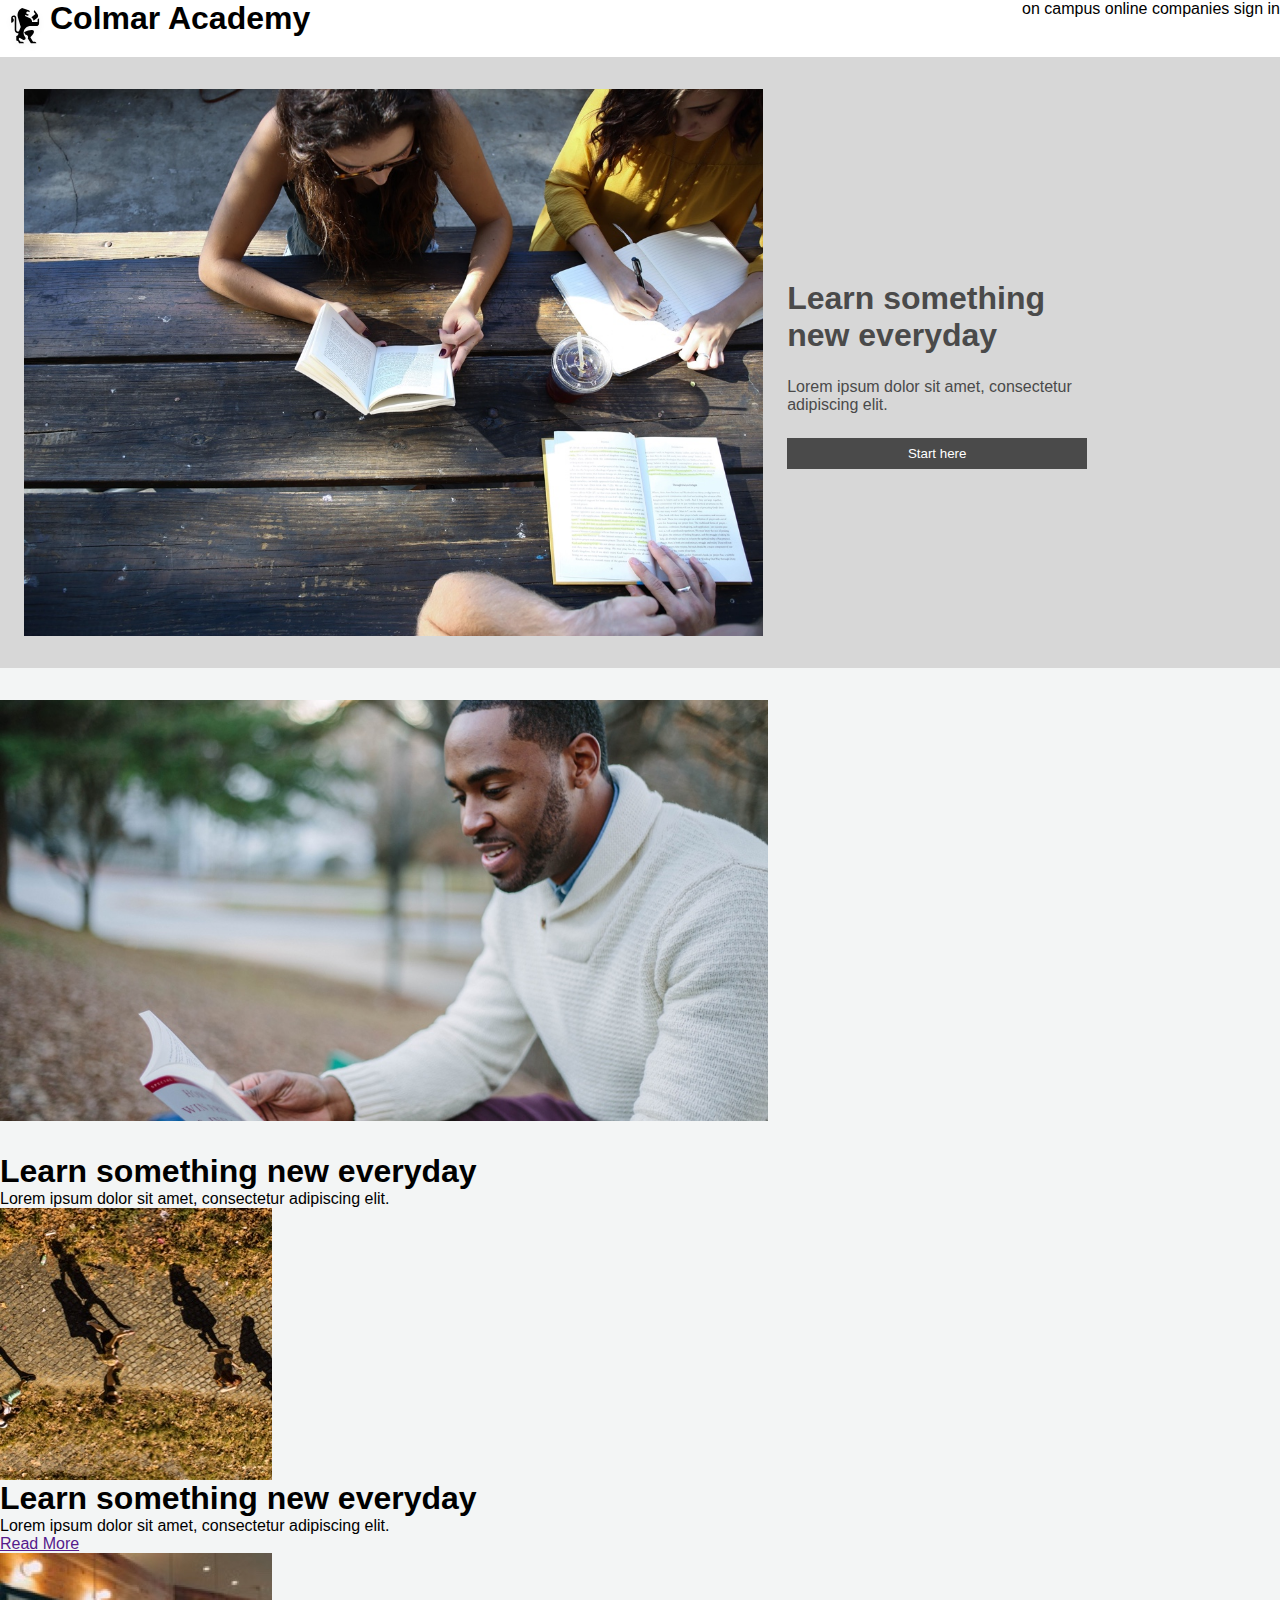
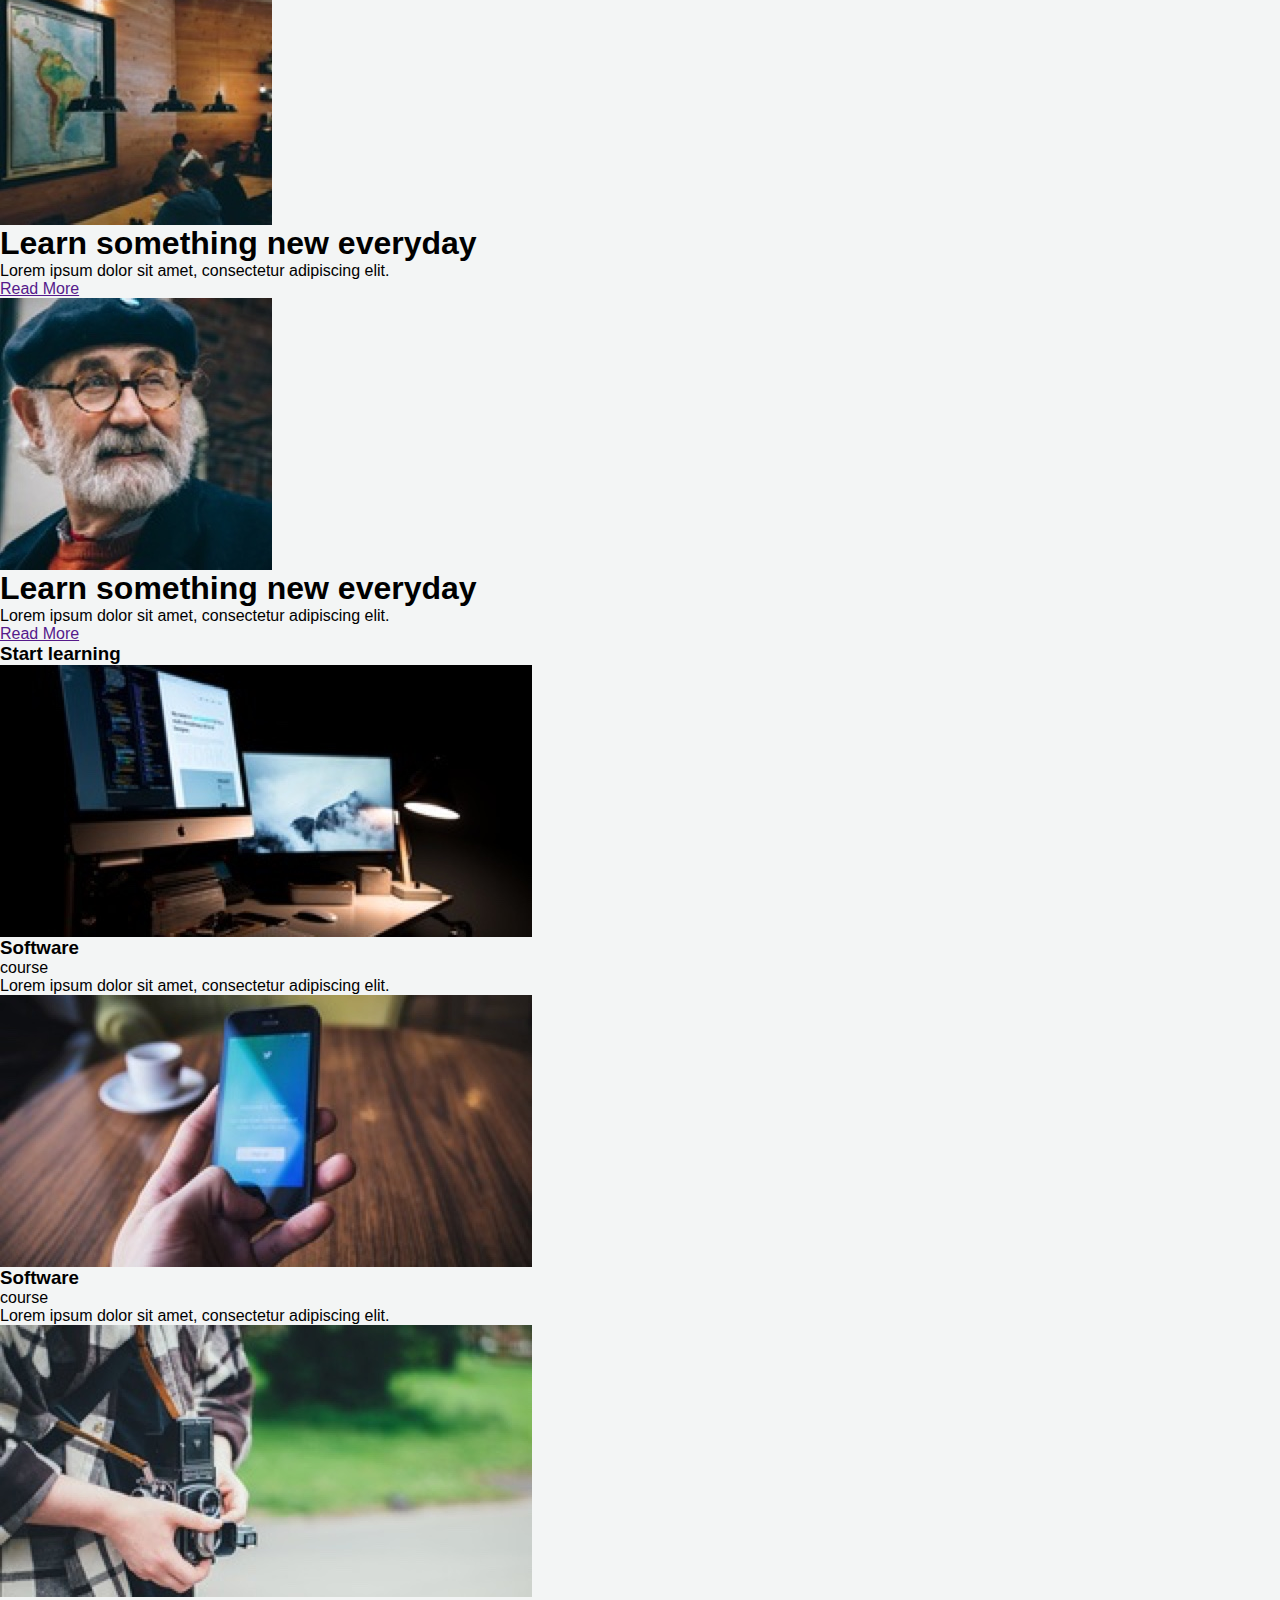
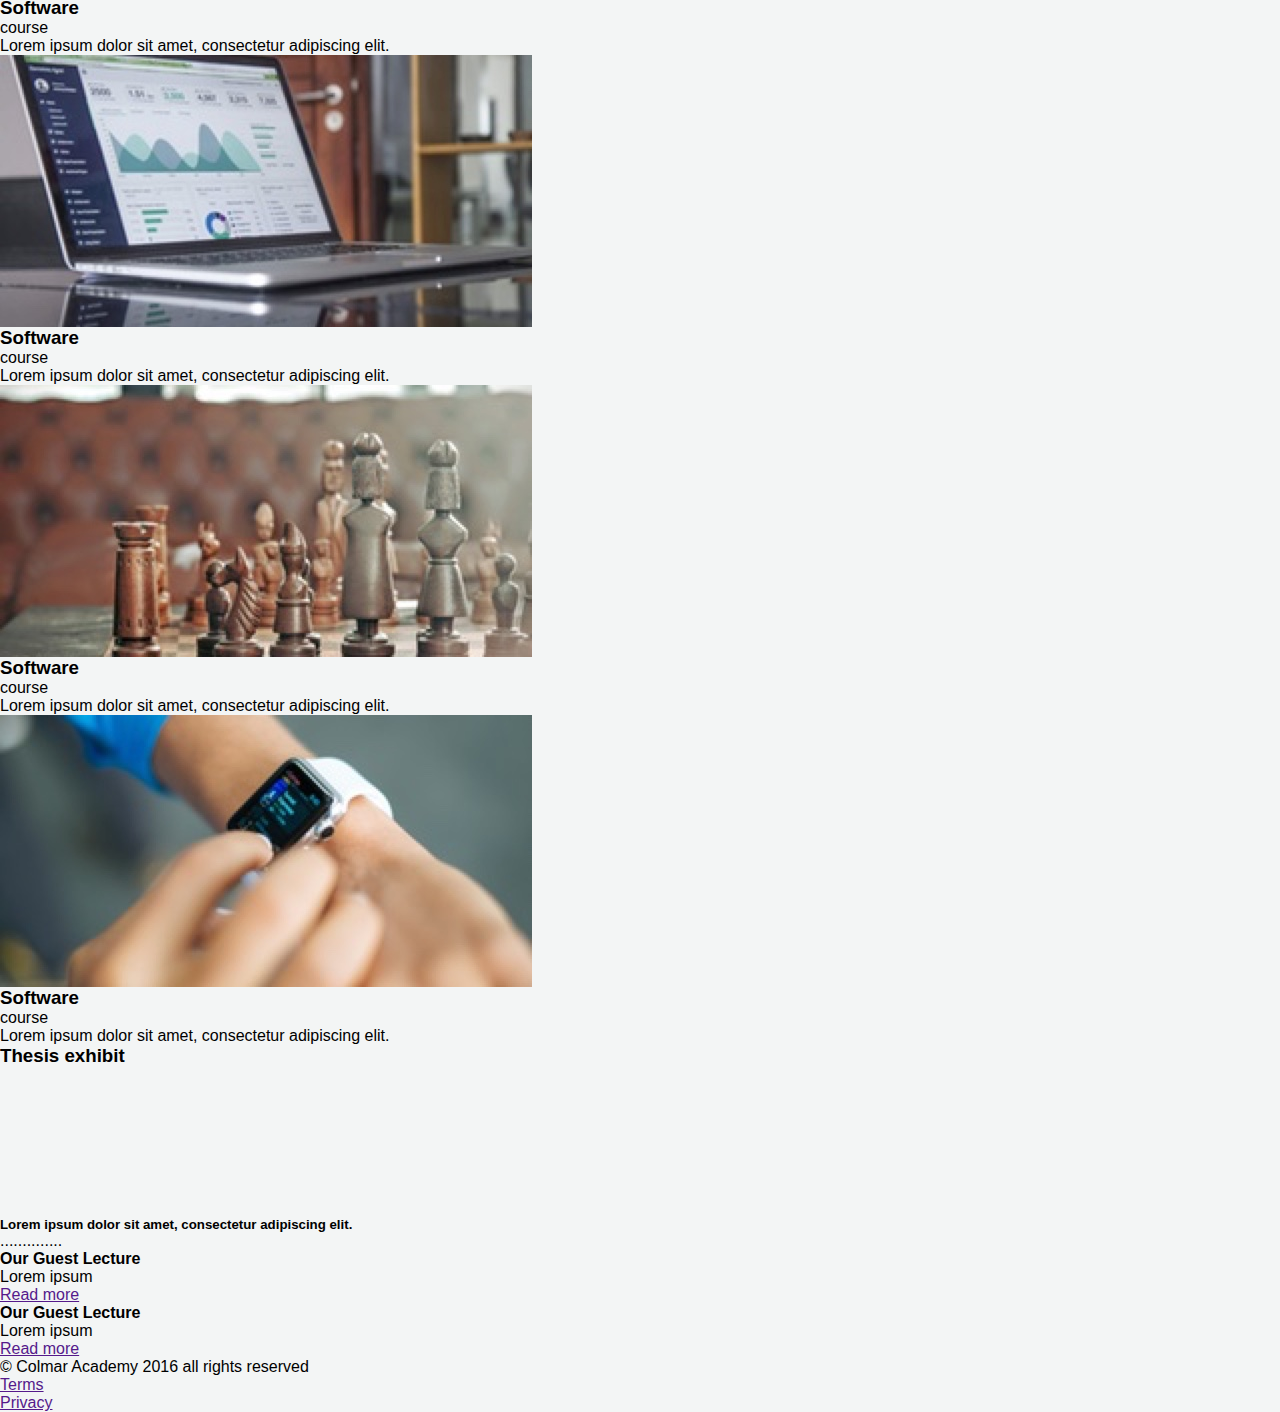
==== colmar/index.html @ 3782c5f1 "test" ====
<html>
	<head>
	  <meta name="viewport" content="width=device-width, initial-scale=1.0" />
	  <link href='index.css' rel="stylesheet"/>
	  <link href="mobile.css" rel="stylesheet"/>
	  <link href="http://fonts.cdnfonts.com/css/avenir-next-lt-pro" rel="stylesheet" />
	</head>
	<body>
		<nav class="navbar">
			<div class="logo">
			<img src="assets/images/ic-logo.svg" class="logo" alt="">
			<h1>Colmar Academy</h1>
			</div>
			<ul>
				<li>on campus</li>
				<li>online</li>
				<li>companies</li>
				<li>sign in</li>
			</ul>
		</nav>
	  <div id="banner-container">
		<img src="assets/images/banner.jpg"></img>
		<div id="banner-text">
		  <h1>Learn something new everyday</h1>
		  <p>Lorem ipsum dolor sit amet, consectetur adipiscing elit.</p>
		  <button>Start here</button>
		</div>
	  </div>

	  <div id="section-2">
		<div class="img-2-wrap">
			<img src="assets/images/information-main.jpg"></img>
	  		<h1>Learn something new everyday</h1>
			<p>Lorem ipsum dolor sit amet, consectetur adipiscing elit.</p>
		</div>
		<div class="content-right">
			<div class="box-sidebg-light">
			<img src="assets/images/information-orientation.jpg"></img>
			<h1>Learn something new everyday</h1>
			<p>Lorem ipsum dolor sit amet, consectetur adipiscing elit.</p>
			<a href="">Read More</a>
		</div>
		<div class="box-sidebg-light">
			<img src="assets/images/information-campus.jpg"></img>
			<h1>Learn something new everyday</h1>
			<p>Lorem ipsum dolor sit amet, consectetur adipiscing elit.</p>
			<a href="">Read More</a>
		</div>
		<div class="box-sidebg-light">
			<img src="assets/images/information-guest-lecture.jpg"></img>	
			<h1>Learn something new everyday</h1>
			<p>Lorem ipsum dolor sit amet, consectetur adipiscing elit.</p>
			<a href="">Read More</a>
		</div>
	  </div>

	  <div>
		<div class="section-3">
			<h3>Start learning</h3>
			<div>
				<img src="assets/images/course-software.jpg" alt="">
				<h3>Software</h3>
				<p>course</p>
				<p>Lorem ipsum dolor sit amet, 
				consectetur adipiscing elit.</p>
			</div>
			<div>
				<img src="assets/images/course-computer-art.jpg" alt="">
				<h3>Software</h3>
				<p>course</p>
				<p>Lorem ipsum dolor sit amet, 
				consectetur adipiscing elit.</p>
			</div>
			<div>
				<img src="assets/images/course-design.jpg" alt="">
				<h3>Software</h3>
				<p>course</p>
				<p>Lorem ipsum dolor sit amet, 
				consectetur adipiscing elit.</p>
			</div>
			<div>
				<img src="assets/images/course-data.jpg" alt="">
				<h3>Software</h3>
				<p>course</p>
				<p>Lorem ipsum dolor sit amet, 
				consectetur adipiscing elit.</p>
			</div>
			<div>
				<img src="assets/images/course-business.jpg" alt="">
				<h3>Software</h3>
				<p>course</p>
				<p>Lorem ipsum dolor sit amet, 
				consectetur adipiscing elit.</p>
			</div>
			<div>
				<img src="assets/images/course-marketing.jpg" alt="">
				<h3>Software</h3>
				<p>course</p>
				<p>Lorem ipsum dolor sit amet, 
				consectetur adipiscing elit.</p>
			</div>
		</div>
	  </div>
	  
	<div class="section-4">
		<h3>Thesis exhibit</h3>
		<video src="assets/videos/thesis.mp4"></video>
		<h5>Lorem ipsum dolor sit amet, 
			consectetur adipiscing elit.</h5>
		<p>..............</p>
	  </div>
	  <div class="box-side">
		<img src="" alt="">
		<h4>Our Guest Lecture</h4>
		<p>Lorem ipsum</p>
		<a href="">Read more</a>
	  </div>
	  <div class="box-side">
		<img src="" alt="">
		<h4>Our Guest Lecture</h4>
		<p>Lorem ipsum</p>
		<a href="">Read more</a>
	</div>
	
	<footer>
		<p> &copy; Colmar Academy 2016 all rights reserved</p>
		
		<ul>
			<li>
				<a href="">Terms</a>
			</li>
			<li>
				<a href="">Privacy</a>
			</li>
		</ul>

	</footer>

	</body>
  </html>
---- colmar/index.css ----
* {
  margin: 0px;
  padding: 0;
  box-sizing: border-box;
}

.navbar{
  display: flex;
  flex-direction: row;
  justify-content: space-between;
}
.navbar ul li{
  display: inline-block;
  align-items: right;
}
.logo h1 > ul{
  margin-top: 20px;  
}
.logo{
  display: flex;
  align-items: left;
}
.logo img{
  padding: 5px;
  width:50px;
}
body {
  font-family: 'Avenir Next LT Pro', sans-serif;
  max-width: 1280px;
  margin: auto;
}

#banner-container {

  display: flex;
  align-items: center;
  padding: 32px 24px;
  background-color: #d7d7d7;
}

#banner-container img {
  width: 60%;
}

#banner-container #banner-text {
  max-width: 300px;
  display: flex;
  flex-direction: column;
  margin-left: 24px;
}

#banner-container #banner-text h1 {
  margin-top: 24px;
  color: #4a4a4a;
}

#banner-container #banner-text p {
  color: #4a4a4a;
  margin-top: 24px;
}

#banner-container #banner-text button {
  color: white;
  background-color: #4a4a4a;
  border: unset;
  padding: 8px 0px;
  margin-top: 24px;
}
.img-wrap{
  max-width: 60%;
  max-height: auto;
  margin: 32px 24px ;
}
#section-2{
  background-color: #f3f5f5;
  margin: 0;
}

.img-2-wrap {
  width: 60%;
  height: auto;
}
.img-2-wrap img{
  width: 100%;
  margin: 32px 0;
}
---- colmar/mobile.css ----
@media screen and (max-width: 768px) {
  #banner-container {
    font-size: 24px;
  }
  #banner-container img {
    width: 100%;
  }
  
  #banner-container {
    padding: 0px 0px 32px;
    flex-direction: column;
  }

  #banner-container #banner-text {
    max-width: unset;
    margin-left: 0px;
    padding: 32px 16px 0px;
  }

  #banner-container #banner-text h1 {
    margin-top: 0px;
  }

  #banner-container #banner-text button {
    background-color: #9a9a9a;
    font-size: 24px;
  }
}
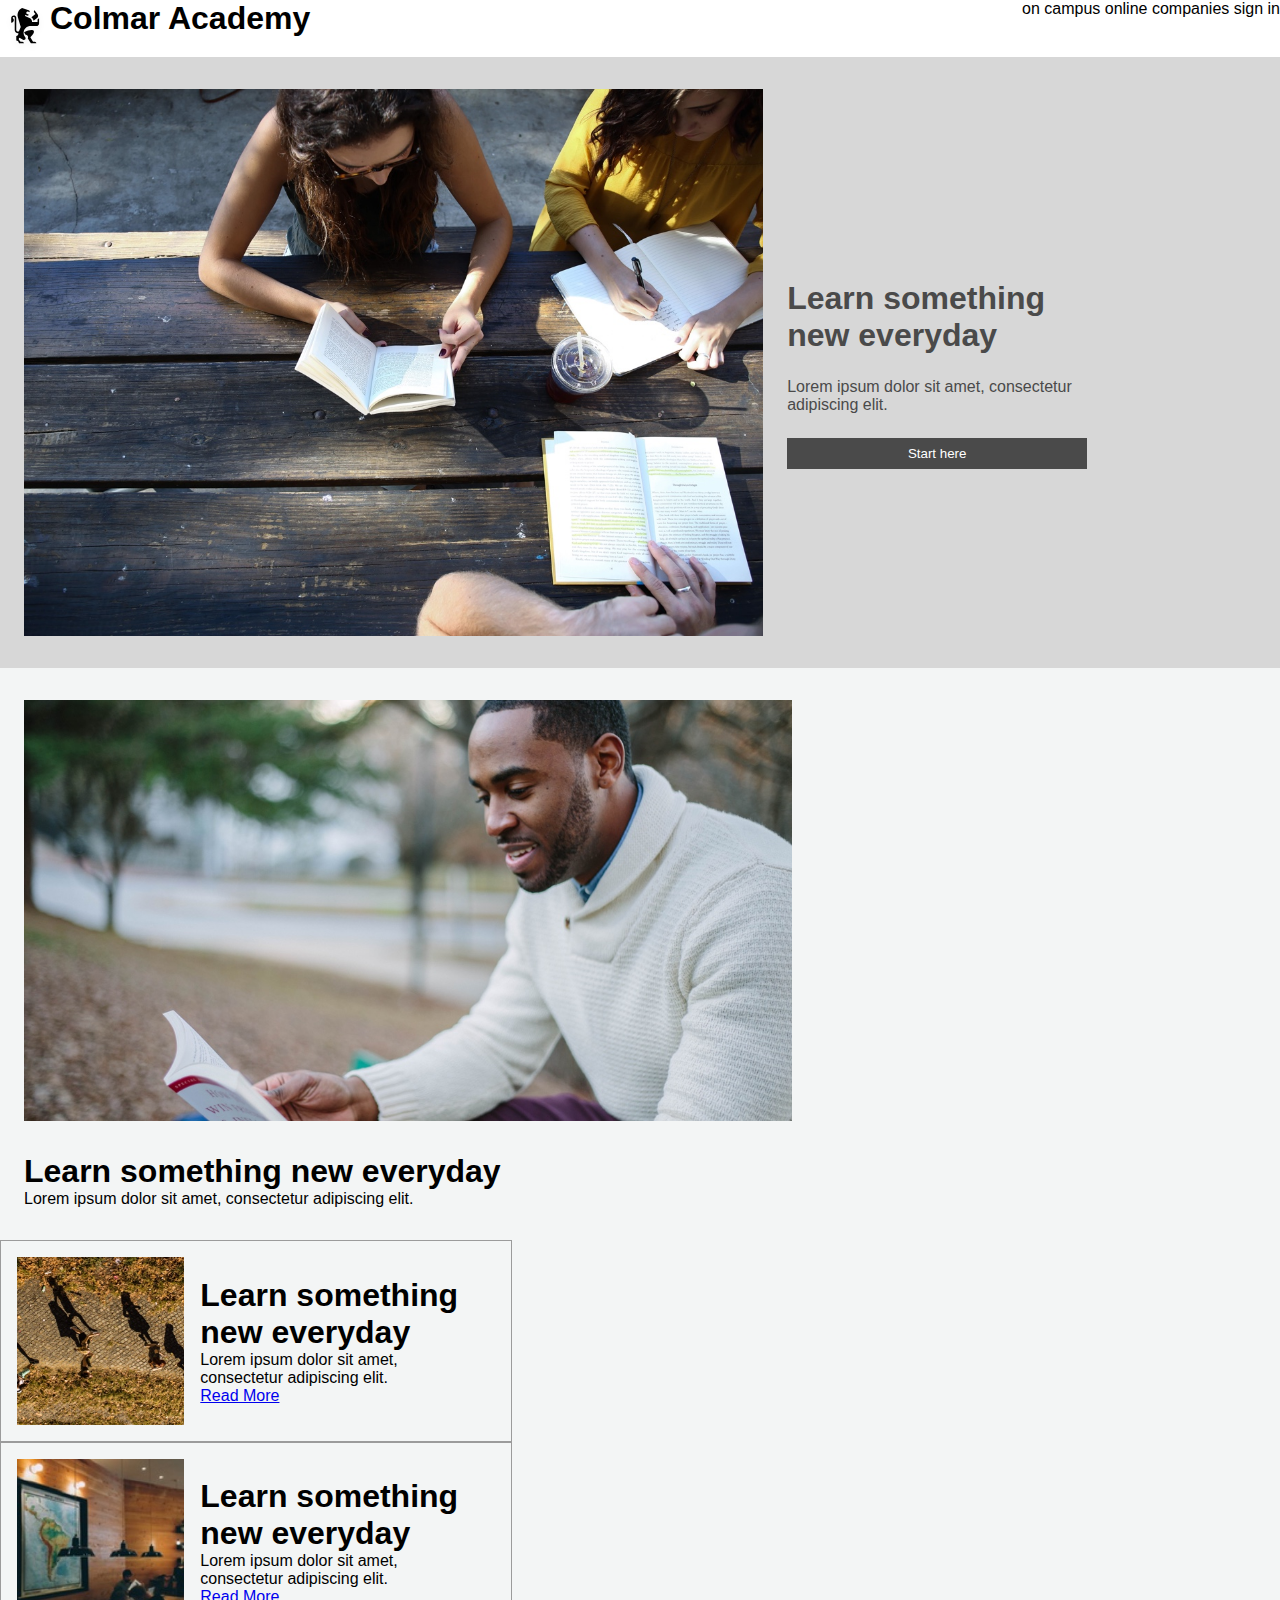
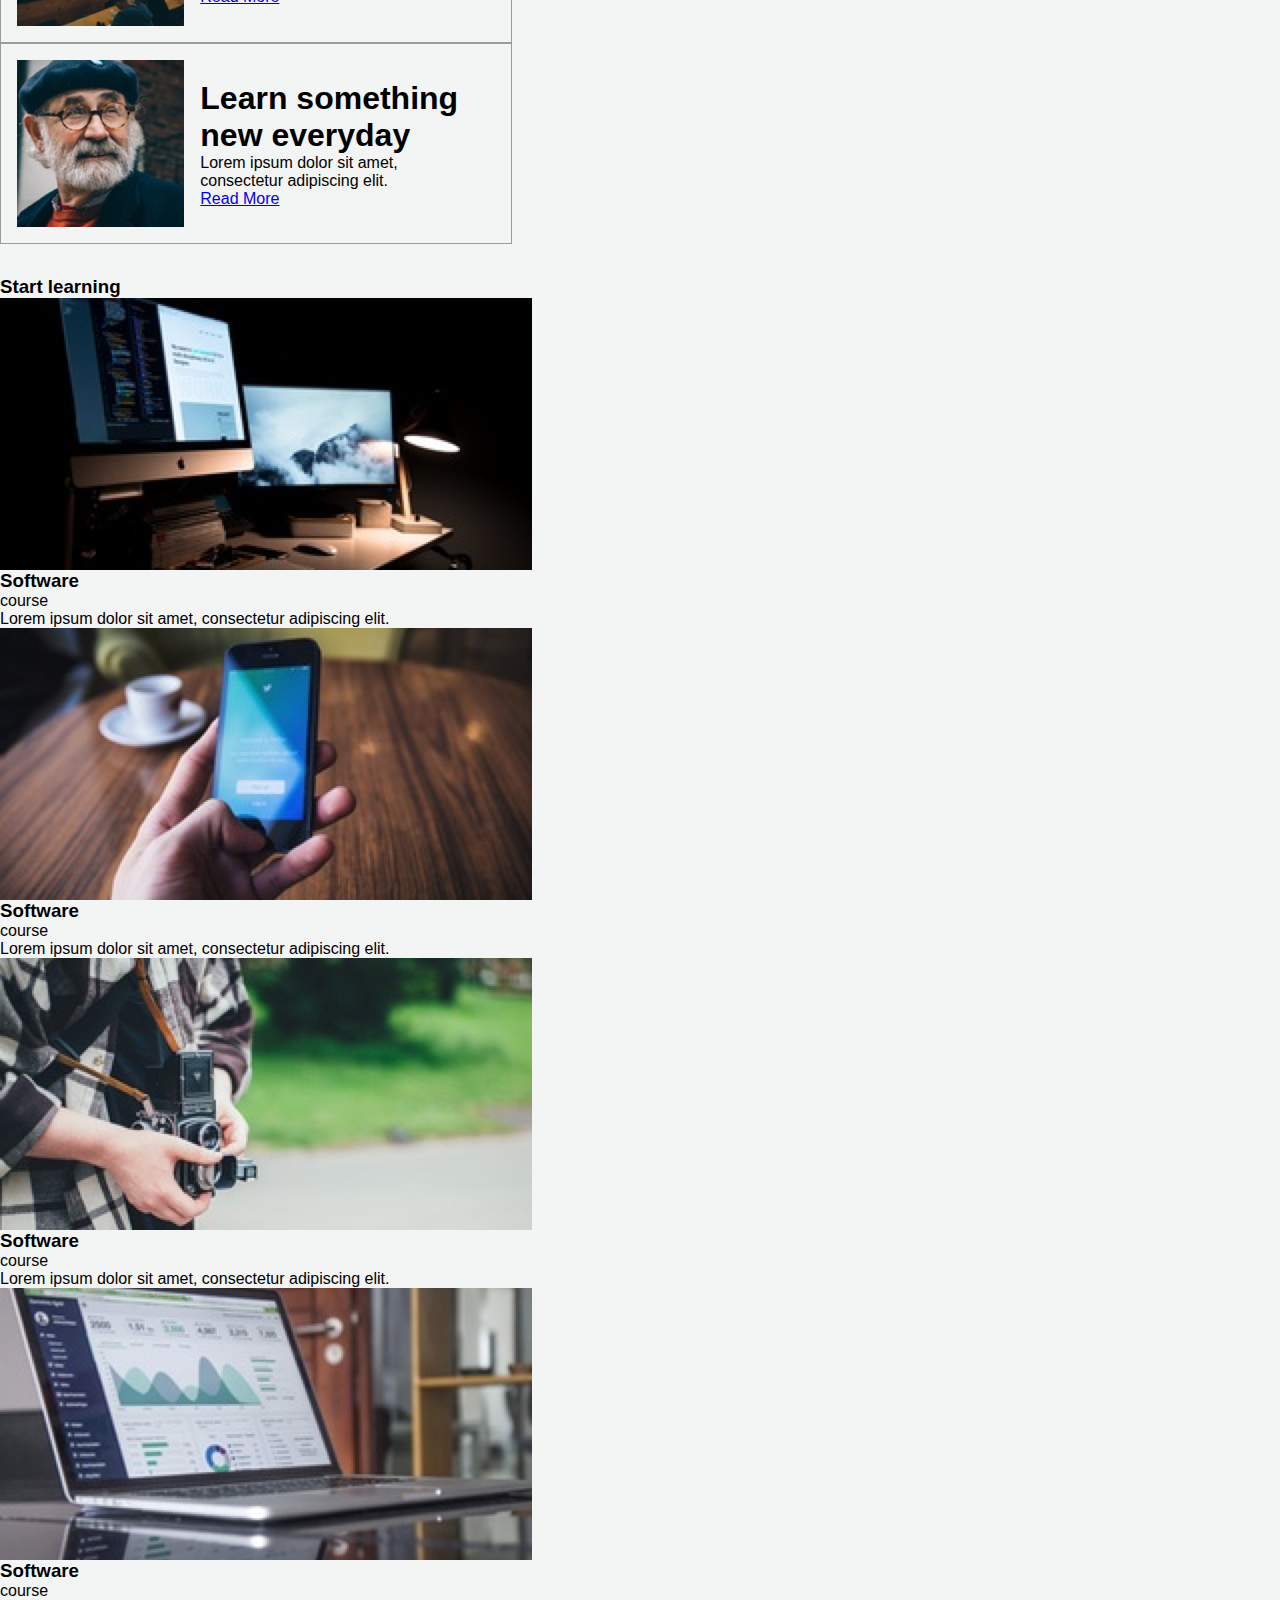
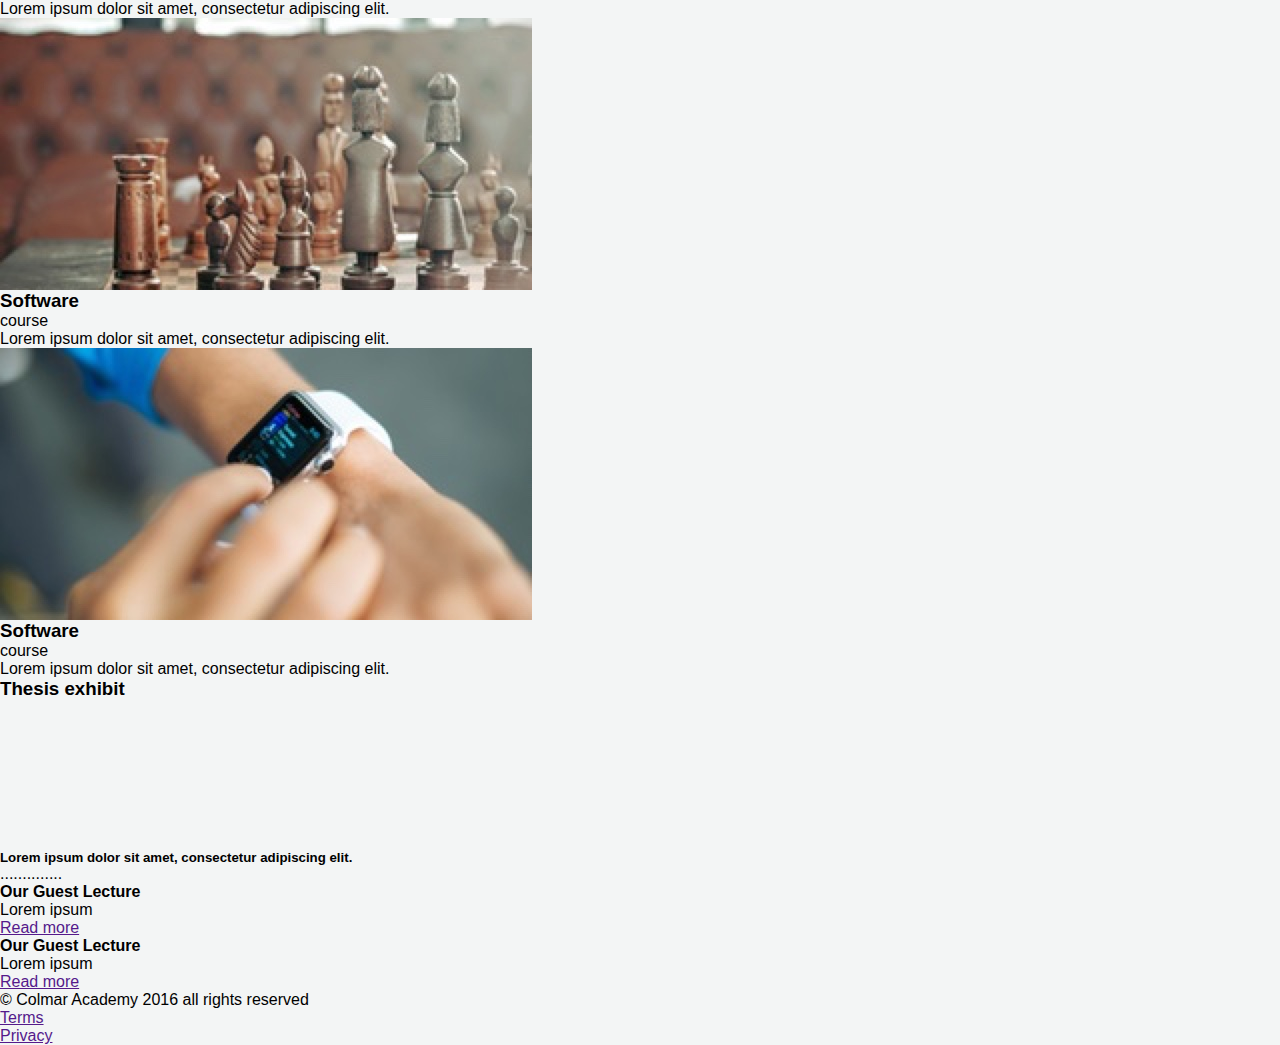
==== commit 6781fc82: "content2" ====
--- a/colmar/index.html
+++ b/colmar/index.html
@@ -35,23 +35,29 @@
 			<p>Lorem ipsum dolor sit amet, consectetur adipiscing elit.</p>
 		</div>
 		<div class="content-right">
-			<div class="box-sidebg-light">
+			<div class="box-side bg-light">
 			<img src="assets/images/information-orientation.jpg"></img>
-			<h1>Learn something new everyday</h1>
-			<p>Lorem ipsum dolor sit amet, consectetur adipiscing elit.</p>
-			<a href="">Read More</a>
+			<div class="box-side-text">
+				<h1>Learn something new everyday</h1>
+				<p>Lorem ipsum dolor sit amet, consectetur adipiscing elit.</p>
+				<a href="#">Read More</a>
+			</div>
 		</div>
-		<div class="box-sidebg-light">
+		<div class="box-side bg-light">
 			<img src="assets/images/information-campus.jpg"></img>
-			<h1>Learn something new everyday</h1>
-			<p>Lorem ipsum dolor sit amet, consectetur adipiscing elit.</p>
-			<a href="">Read More</a>
+			<div class="box-side-text">
+				<h1>Learn something new everyday</h1>
+				<p>Lorem ipsum dolor sit amet, consectetur adipiscing elit.</p>
+				<a href="#">Read More</a>
+			</div>
 		</div>
-		<div class="box-sidebg-light">
+		<div class="box-side bg-light">
 			<img src="assets/images/information-guest-lecture.jpg"></img>	
-			<h1>Learn something new everyday</h1>
-			<p>Lorem ipsum dolor sit amet, consectetur adipiscing elit.</p>
-			<a href="">Read More</a>
+			<div class="box-side-text">
+				<h1>Learn something new everyday</h1>
+				<p>Lorem ipsum dolor sit amet, consectetur adipiscing elit.</p>
+				<a href="#">Read More</a>
+			</div>
 		</div>
 	  </div>
 
--- a/colmar/index.css
+++ b/colmar/index.css
@@ -74,13 +74,35 @@
 #section-2{
   background-color: #f3f5f5;
   margin: 0;
+  width: 100%;
 }
 
 .img-2-wrap {
   width: 60%;
   height: auto;
+  margin: 0 24px;
 }
 .img-2-wrap img{
   width: 100%;
   margin: 32px 0;
+}
+.content-right{
+  display: flex;
+  flex-direction:column;
+  width: 40%;
+  margin: 32px 0;
+}
+.content-right .box-side {
+  border: 1px solid #9b9b9b;
+  padding: 16px;
+  display: flex;
+}
+.content-right .box-side img{
+  width: 35%;
+}
+.box-side-text {
+  display: flex;
+  flex-direction:column;
+  margin: 16px;
+  justify-content: center;
 }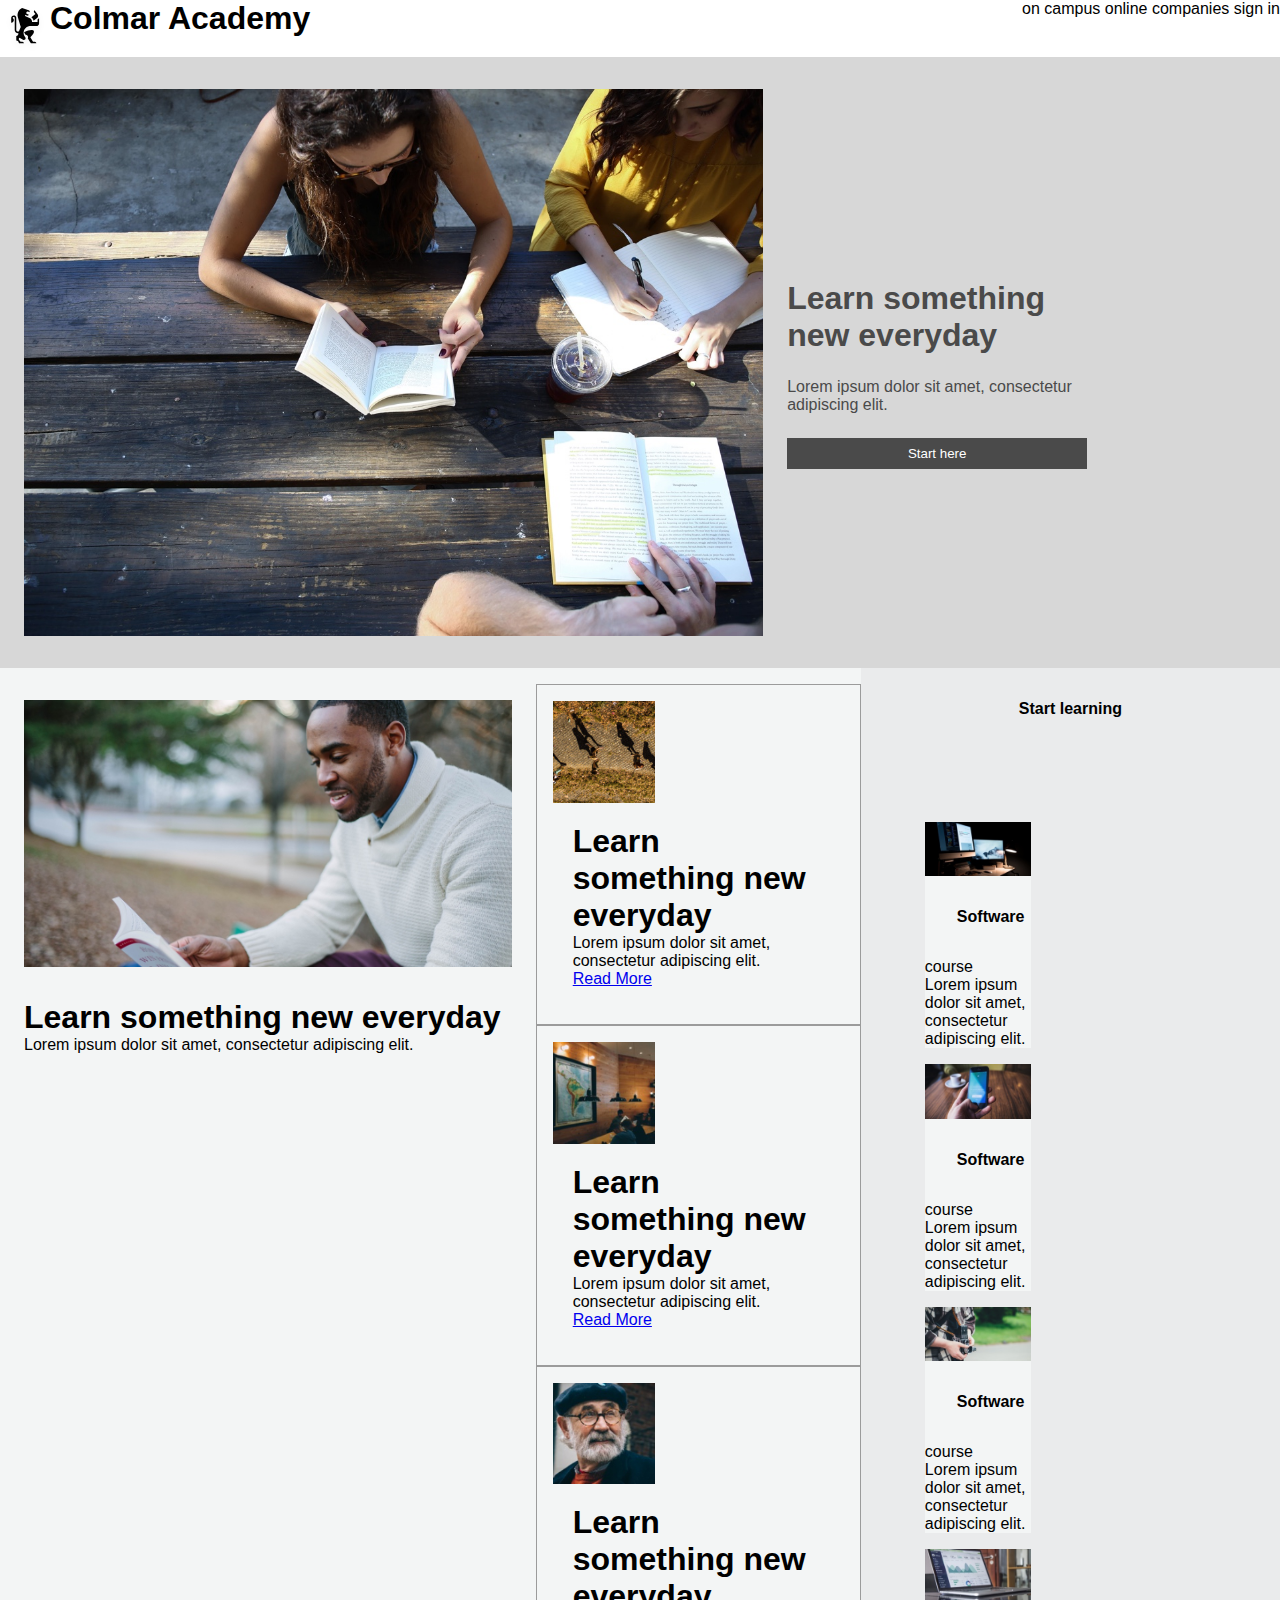
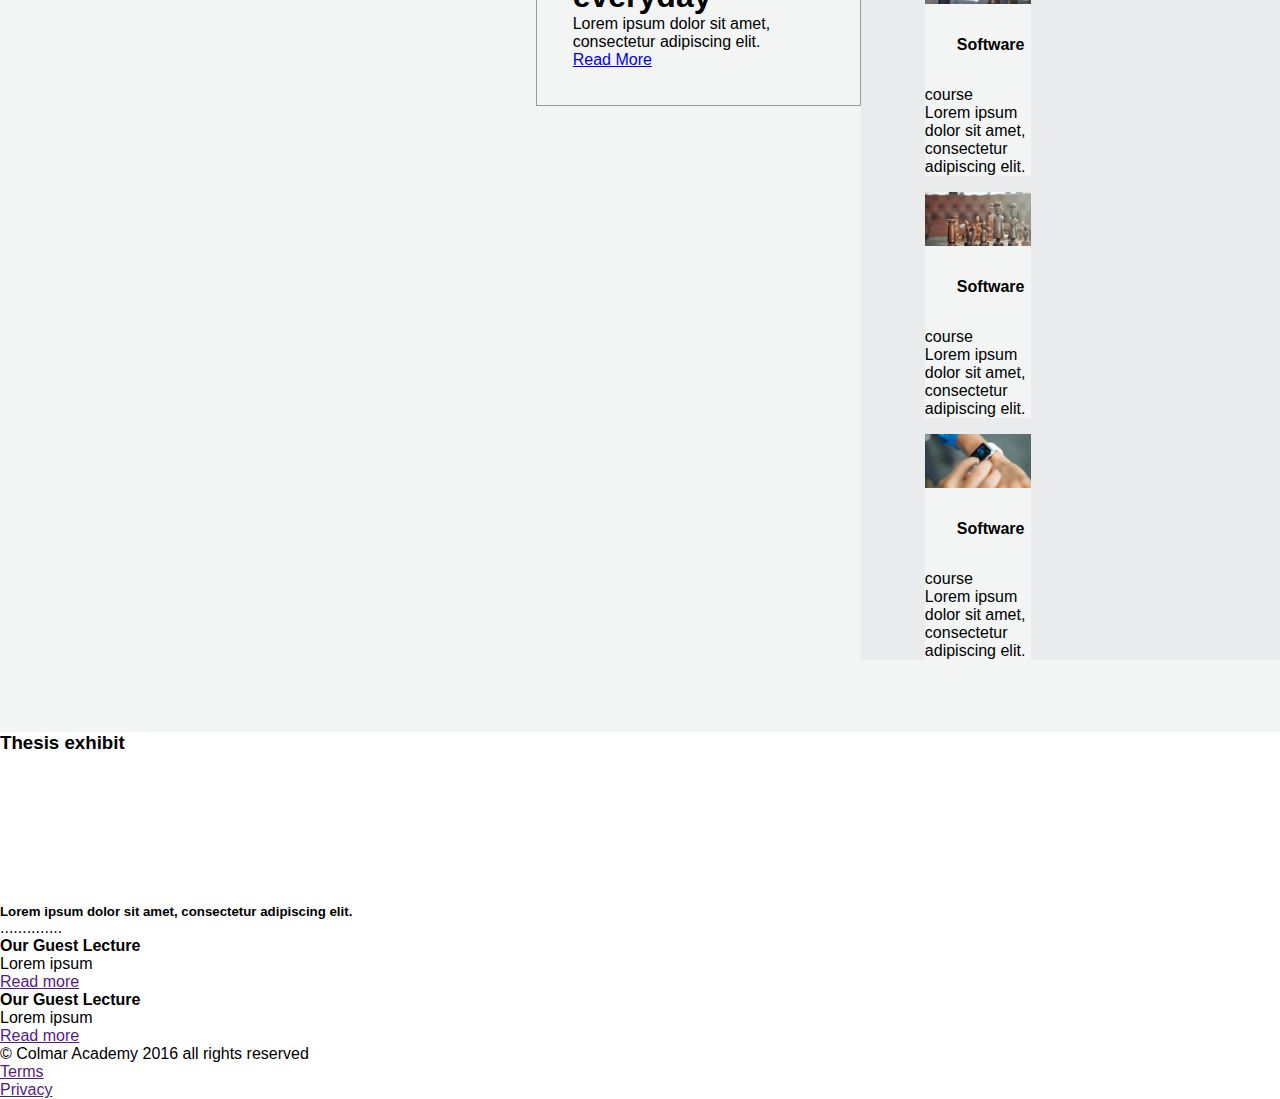
==== commit c5ff21dc: "section3" ====
--- a/colmar/index.html
+++ b/colmar/index.html
@@ -1,147 +1,168 @@
+<html>
 
-<html>
-	<head>
-	  <meta name="viewport" content="width=device-width, initial-scale=1.0" />
-	  <link href='index.css' rel="stylesheet"/>
-	  <link href="mobile.css" rel="stylesheet"/>
-	  <link href="http://fonts.cdnfonts.com/css/avenir-next-lt-pro" rel="stylesheet" />
-	</head>
-	<body>
-		<nav class="navbar">
-			<div class="logo">
+<head>
+	<meta name="viewport" content="width=device-width, initial-scale=1.0" />
+	<link href='index.css' rel="stylesheet" />
+	<link href="mobile.css" rel="stylesheet" />
+	<link href="http://fonts.cdnfonts.com/css/avenir-next-lt-pro" rel="stylesheet" />
+</head>
+
+<body>
+	<nav class="navbar">
+		<div class="logo">
 			<img src="assets/images/ic-logo.svg" class="logo" alt="">
 			<h1>Colmar Academy</h1>
-			</div>
-			<ul>
-				<li>on campus</li>
-				<li>online</li>
-				<li>companies</li>
-				<li>sign in</li>
-			</ul>
-		</nav>
-	  <div id="banner-container">
+		</div>
+		<ul>
+			<li>on campus</li>
+			<li>online</li>
+			<li>companies</li>
+			<li>sign in</li>
+		</ul>
+	</nav>
+	<div id="banner-container">
 		<img src="assets/images/banner.jpg"></img>
 		<div id="banner-text">
-		  <h1>Learn something new everyday</h1>
-		  <p>Lorem ipsum dolor sit amet, consectetur adipiscing elit.</p>
-		  <button>Start here</button>
+			<h1>Learn something new everyday</h1>
+			<p>Lorem ipsum dolor sit amet, consectetur adipiscing elit.</p>
+			<button>Start here</button>
 		</div>
-	  </div>
+	</div>
 
-	  <div id="section-2">
+	<div id="section-2">
 		<div class="img-2-wrap">
 			<img src="assets/images/information-main.jpg"></img>
-	  		<h1>Learn something new everyday</h1>
+			<h1>Learn something new everyday</h1>
 			<p>Lorem ipsum dolor sit amet, consectetur adipiscing elit.</p>
 		</div>
 		<div class="content-right">
-			<div class="box-side bg-light">
-			<img src="assets/images/information-orientation.jpg"></img>
-			<div class="box-side-text">
-				<h1>Learn something new everyday</h1>
-				<p>Lorem ipsum dolor sit amet, consectetur adipiscing elit.</p>
-				<a href="#">Read More</a>
+			<div class="box-side">
+				<img src="assets/images/information-orientation.jpg"></img>
+				<div class="box-side-text">
+					<h1>Learn something new everyday</h1>
+					<p>Lorem ipsum dolor sit amet, consectetur adipiscing elit.</p>
+					<a href="#">Read More</a>
+				</div>
+			</div>
+			<div class="box-side">
+				<img src="assets/images/information-campus.jpg"></img>
+				<div class="box-side-text">
+					<h1>Learn something new everyday</h1>
+					<p>Lorem ipsum dolor sit amet, consectetur adipiscing elit.</p>
+					<a href="#">Read More</a>
+				</div>
+			</div>
+			<div class="box-side">
+				<img src="assets/images/information-guest-lecture.jpg"></img>
+				<div class="box-side-text">
+					<h1>Learn something new everyday</h1>
+					<p>Lorem ipsum dolor sit amet, consectetur adipiscing elit.</p>
+					<a href="#">Read More</a>
+				</div>
 			</div>
 		</div>
-		<div class="box-side bg-light">
-			<img src="assets/images/information-campus.jpg"></img>
-			<div class="box-side-text">
-				<h1>Learn something new everyday</h1>
-				<p>Lorem ipsum dolor sit amet, consectetur adipiscing elit.</p>
-				<a href="#">Read More</a>
+
+		<div>
+			<div class="section-3">
+				<h3>Start learning</h3>
+				<div class ="grid">
+					<div class="row-1">
+						<div class="box box-1">
+							<div class="img-wrap-grid">
+						<img src="assets/images/course-software.jpg" alt="">
+							</div>
+						<h3>Software</h3>
+						<p>course</p>
+						<p>Lorem ipsum dolor sit amet,
+							consectetur adipiscing elit.</p>
+					</div>
+					<div class="box box-2">
+						<div class="img-wrap-grid">
+						<img src="assets/images/course-computer-art.jpg" alt="">
+						</div>
+						<h3>Software</h3>
+						<p>course</p>
+						<p>Lorem ipsum dolor sit amet,
+							consectetur adipiscing elit.</p>
+					</div>
+					<div class="box box-3">
+						<div class="img-wrap-grid">
+						<img src="assets/images/course-design.jpg" alt="">
+						</div>
+						<h3>Software</h3>
+						<p>course</p>
+						<p>Lorem ipsum dolor sit amet,
+							consectetur adipiscing elit.</p>
+					</div>
+				</div>
+				<div class="row-2">
+					<div class="box box-4">
+						<div class="img-wrap-grid">
+						<img src="assets/images/course-data.jpg" alt="">
+						</div>
+						<h3>Software</h3>							<p>course</p>
+						<p>Lorem ipsum dolor sit amet,
+							consectetur adipiscing elit.</p>
+					</div>
+					<div class="box box-5">
+						<div class="img-wrap-grid">
+						<img src="assets/images/course-business.jpg" alt="">
+						</div>
+						<h3>Software</h3>
+						<p>course</p>							<p>Lorem ipsum dolor sit amet,
+							consectetur adipiscing elit.</p>
+					</div>
+					<div class="box box-6">
+						<div class="img-wrap-grid">
+						<img src="assets/images/course-marketing.jpg" alt="">
+						</div>
+						<h3>Software</h3>
+						<p>course</p>							<p>Lorem ipsum dolor sit amet,
+							consectetur adipiscing elit.</p>
+					</div>
+				</div>
+				
+				</div>
+
 			</div>
+
 		</div>
-		<div class="box-side bg-light">
-			<img src="assets/images/information-guest-lecture.jpg"></img>	
-			<div class="box-side-text">
-				<h1>Learn something new everyday</h1>
-				<p>Lorem ipsum dolor sit amet, consectetur adipiscing elit.</p>
-				<a href="#">Read More</a>
-			</div>
+	</div>
+
+		<div class="section-4">
+			<h3>Thesis exhibit</h3>
+			<video src="assets/videos/thesis.mp4"></video>
+			<h5>Lorem ipsum dolor sit amet,
+				consectetur adipiscing elit.</h5>
+			<p>..............</p>
 		</div>
-	  </div>
+		<div class="box-side">
+			<img src="" alt="">
+			<h4>Our Guest Lecture</h4>
+			<p>Lorem ipsum</p>
+			<a href="">Read more</a>
+		</div>
+		<div class="box-side">
+			<img src="" alt="">
+			<h4>Our Guest Lecture</h4>
+			<p>Lorem ipsum</p>
+			<a href="">Read more</a>
+		</div>
 
-	  <div>
-		<div class="section-3">
-			<h3>Start learning</h3>
-			<div>
-				<img src="assets/images/course-software.jpg" alt="">
-				<h3>Software</h3>
-				<p>course</p>
-				<p>Lorem ipsum dolor sit amet, 
-				consectetur adipiscing elit.</p>
-			</div>
-			<div>
-				<img src="assets/images/course-computer-art.jpg" alt="">
-				<h3>Software</h3>
-				<p>course</p>
-				<p>Lorem ipsum dolor sit amet, 
-				consectetur adipiscing elit.</p>
-			</div>
-			<div>
-				<img src="assets/images/course-design.jpg" alt="">
-				<h3>Software</h3>
-				<p>course</p>
-				<p>Lorem ipsum dolor sit amet, 
-				consectetur adipiscing elit.</p>
-			</div>
-			<div>
-				<img src="assets/images/course-data.jpg" alt="">
-				<h3>Software</h3>
-				<p>course</p>
-				<p>Lorem ipsum dolor sit amet, 
-				consectetur adipiscing elit.</p>
-			</div>
-			<div>
-				<img src="assets/images/course-business.jpg" alt="">
-				<h3>Software</h3>
-				<p>course</p>
-				<p>Lorem ipsum dolor sit amet, 
-				consectetur adipiscing elit.</p>
-			</div>
-			<div>
-				<img src="assets/images/course-marketing.jpg" alt="">
-				<h3>Software</h3>
-				<p>course</p>
-				<p>Lorem ipsum dolor sit amet, 
-				consectetur adipiscing elit.</p>
-			</div>
-		</div>
-	  </div>
-	  
-	<div class="section-4">
-		<h3>Thesis exhibit</h3>
-		<video src="assets/videos/thesis.mp4"></video>
-		<h5>Lorem ipsum dolor sit amet, 
-			consectetur adipiscing elit.</h5>
-		<p>..............</p>
-	  </div>
-	  <div class="box-side">
-		<img src="" alt="">
-		<h4>Our Guest Lecture</h4>
-		<p>Lorem ipsum</p>
-		<a href="">Read more</a>
-	  </div>
-	  <div class="box-side">
-		<img src="" alt="">
-		<h4>Our Guest Lecture</h4>
-		<p>Lorem ipsum</p>
-		<a href="">Read more</a>
-	</div>
-	
-	<footer>
-		<p> &copy; Colmar Academy 2016 all rights reserved</p>
-		
-		<ul>
-			<li>
-				<a href="">Terms</a>
-			</li>
-			<li>
-				<a href="">Privacy</a>
-			</li>
-		</ul>
+		<footer>
+			<p> &copy; Colmar Academy 2016 all rights reserved</p>
 
-	</footer>
+			<ul>
+				<li>
+					<a href="">Terms</a>
+				</li>
+				<li>
+					<a href="">Privacy</a>
+				</li>
+			</ul>
 
-	</body>
-  </html>+		</footer>
+
+</body>
+
+</html>--- a/colmar/index.css
+++ b/colmar/index.css
@@ -73,7 +73,7 @@
 }
 #section-2{
   background-color: #f3f5f5;
-  margin: 0;
+  display: flex;
   width: 100%;
 }
 
@@ -87,22 +87,56 @@
   margin: 32px 0;
 }
 .content-right{
-  display: flex;
-  flex-direction:column;
+  /* display: flex; */
+  flex-direction: column;
   width: 40%;
-  margin: 32px 0;
+  margin: 16px 0;
 }
 .content-right .box-side {
   border: 1px solid #9b9b9b;
   padding: 16px;
-  display: flex;
+  /* display: flex; */
 }
 .content-right .box-side img{
   width: 35%;
 }
 .box-side-text {
   display: flex;
+  flex-direction: column;
+  margin: 20px;
+  justify-content: center;
+}
+
+.section-3{
+  /* display: flex; */
+  background-color: #eaebec;
+  width: 100% ;
+}
+.section-3 h3{
+  font-size: 16px;
+  text-align: center;
+  padding: 32px;
+}
+.grid{
+  margin: 72px 32px;
+}
+.row-1 .row-2{
+  background-color: #eaebec;
+  display: flex;
+  flex-direction:row;
+  width: 100%;
+}
+.box{
+  display:flex;
   flex-direction:column;
-  margin: 16px;
-  justify-content: center;
+  width:30%;
+  margin: 16px 32px;
+  background-color: #f3f5f5;
+}
+.box img{
+  width: 100%;
+  height: auto;
+}
+video{
+  width: 60%;
 }